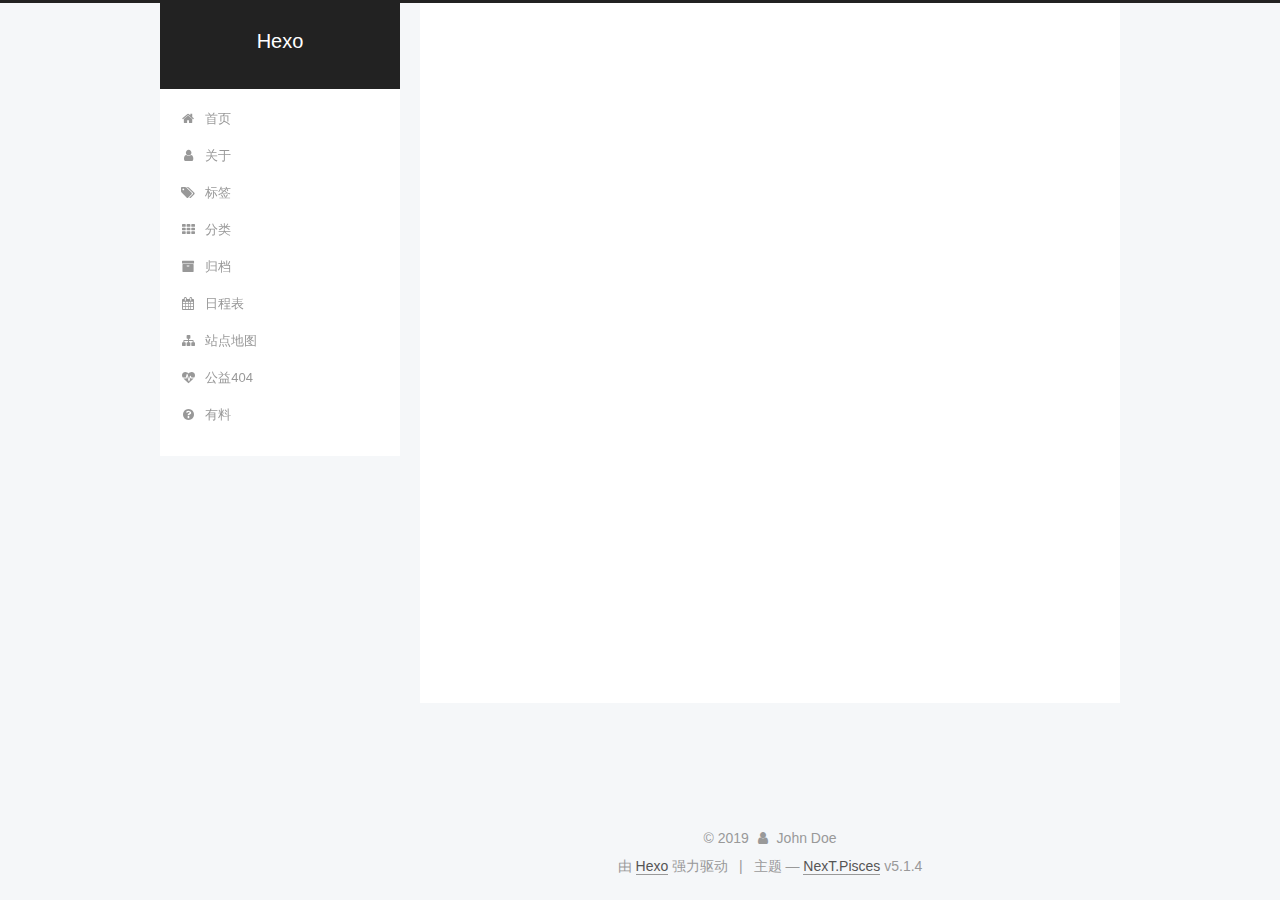
==== about/index.html @ ac85be88 "Site updated: 2019-05-16 09:20:56" ====
<!DOCTYPE html>



  


<html class="theme-next pisces use-motion" lang="zh-Hans">
<head><meta name="generator" content="Hexo 3.8.0">
  <meta charset="UTF-8">
<meta http-equiv="X-UA-Compatible" content="IE=edge">
<meta name="viewport" content="width=device-width, initial-scale=1, maximum-scale=1">
<meta name="theme-color" content="#222">









<meta http-equiv="Cache-Control" content="no-transform">
<meta http-equiv="Cache-Control" content="no-siteapp">
















  
  
  <link href="/lib/fancybox/source/jquery.fancybox.css?v=2.1.5" rel="stylesheet" type="text/css">







<link href="/lib/font-awesome/css/font-awesome.min.css?v=4.6.2" rel="stylesheet" type="text/css">

<link href="/css/main.css?v=5.1.4" rel="stylesheet" type="text/css">


  <link rel="apple-touch-icon" sizes="180x180" href="/images/apple-touch-icon-next.png?v=5.1.4">


  <link rel="icon" type="image/png" sizes="32x32" href="/images/favicon-32x32-next.png?v=5.1.4">


  <link rel="icon" type="image/png" sizes="16x16" href="/images/favicon-16x16-next.png?v=5.1.4">


  <link rel="mask-icon" href="/images/logo.svg?v=5.1.4" color="#222">





  <meta name="keywords" content="Hexo, NexT">










<meta name="description" content="##������һ��ѧϰǰ��֪ʶ�ĳ���С���� emial:liya601767453@163.com">
<meta property="og:type" content="website">
<meta property="og:title" content="about">
<meta property="og:url" content="http://yoursite.com/about/index.html">
<meta property="og:site_name" content="Hexo">
<meta property="og:description" content="##������һ��ѧϰǰ��֪ʶ�ĳ���С���� emial:liya601767453@163.com">
<meta property="og:locale" content="zh-Hans">
<meta property="og:updated_time" content="2019-05-16T01:18:16.630Z">
<meta name="twitter:card" content="summary">
<meta name="twitter:title" content="about">
<meta name="twitter:description" content="##������һ��ѧϰǰ��֪ʶ�ĳ���С���� emial:liya601767453@163.com">



<script type="text/javascript" id="hexo.configurations">
  var NexT = window.NexT || {};
  var CONFIG = {
    root: '/',
    scheme: 'Pisces',
    version: '5.1.4',
    sidebar: {"position":"left","display":"post","offset":12,"b2t":false,"scrollpercent":false,"onmobile":false},
    fancybox: true,
    tabs: true,
    motion: {"enable":true,"async":false,"transition":{"post_block":"fadeIn","post_header":"slideDownIn","post_body":"slideDownIn","coll_header":"slideLeftIn","sidebar":"slideUpIn"}},
    duoshuo: {
      userId: '0',
      author: '博主'
    },
    algolia: {
      applicationID: '',
      apiKey: '',
      indexName: '',
      hits: {"per_page":10},
      labels: {"input_placeholder":"Search for Posts","hits_empty":"We didn't find any results for the search: ${query}","hits_stats":"${hits} results found in ${time} ms"}
    }
  };
</script>



  <link rel="canonical" href="http://yoursite.com/about/">





  <title>about | Hexo</title>
  








</head>

<body itemscope itemtype="http://schema.org/WebPage" lang="zh-Hans">

  
  
    
  

  <div class="container sidebar-position-left page-post-detail">
    <div class="headband"></div>

    <header id="header" class="header" itemscope itemtype="http://schema.org/WPHeader">
      <div class="header-inner"><div class="site-brand-wrapper">
  <div class="site-meta ">
    

    <div class="custom-logo-site-title">
      <a href="/" class="brand" rel="start">
        <span class="logo-line-before"><i></i></span>
        <span class="site-title">Hexo</span>
        <span class="logo-line-after"><i></i></span>
      </a>
    </div>
      
        <p class="site-subtitle"></p>
      
  </div>

  <div class="site-nav-toggle">
    <button>
      <span class="btn-bar"></span>
      <span class="btn-bar"></span>
      <span class="btn-bar"></span>
    </button>
  </div>
</div>

<nav class="site-nav">
  

  
    <ul id="menu" class="menu">
      
        
        <li class="menu-item menu-item-home">
          <a href="/" rel="section">
            
              <i class="menu-item-icon fa fa-fw fa-home"></i> <br>
            
            首页
          </a>
        </li>
      
        
        <li class="menu-item menu-item-about">
          <a href="/about/" rel="section">
            
              <i class="menu-item-icon fa fa-fw fa-user"></i> <br>
            
            关于
          </a>
        </li>
      
        
        <li class="menu-item menu-item-tags">
          <a href="/tags/" rel="section">
            
              <i class="menu-item-icon fa fa-fw fa-tags"></i> <br>
            
            标签
          </a>
        </li>
      
        
        <li class="menu-item menu-item-categories">
          <a href="/categories/" rel="section">
            
              <i class="menu-item-icon fa fa-fw fa-th"></i> <br>
            
            分类
          </a>
        </li>
      
        
        <li class="menu-item menu-item-archives">
          <a href="/archives/" rel="section">
            
              <i class="menu-item-icon fa fa-fw fa-archive"></i> <br>
            
            归档
          </a>
        </li>
      
        
        <li class="menu-item menu-item-schedule">
          <a href="/schedule/" rel="section">
            
              <i class="menu-item-icon fa fa-fw fa-calendar"></i> <br>
            
            日程表
          </a>
        </li>
      
        
        <li class="menu-item menu-item-sitemap">
          <a href="/sitemap.xml" rel="section">
            
              <i class="menu-item-icon fa fa-fw fa-sitemap"></i> <br>
            
            站点地图
          </a>
        </li>
      
        
        <li class="menu-item menu-item-commonweal">
          <a href="/404/" rel="section">
            
              <i class="menu-item-icon fa fa-fw fa-heartbeat"></i> <br>
            
            公益404
          </a>
        </li>
      
        
        <li class="menu-item menu-item-something">
          <a href="/something" rel="section">
            
              <i class="menu-item-icon fa fa-fw fa-question-circle"></i> <br>
            
            有料
          </a>
        </li>
      

      
    </ul>
  

  
</nav>



 </div>
    </header>

    <main id="main" class="main">
      <div class="main-inner">
        <div class="content-wrap">
          <div id="content" class="content">
            

  <div id="posts" class="posts-expand">
    
    
    
    <div class="post-block page">
      <header class="post-header">

	<h1 class="post-title" itemprop="name headline">about</h1>



</header>

      
      
      
      <div class="post-body">
        
        
          <p>##������<br>һ��ѧϰǰ��֪ʶ�ĳ���С����</p>
<p>emial:<a href="mailto:liya601767453@163.com" target="_blank" rel="noopener">liya601767453@163.com</a></p>

        
      </div>
      
      
      
    </div>
    
    
    
  </div>


          </div>
          


          

  



        </div>
        
          
  
  <div class="sidebar-toggle">
    <div class="sidebar-toggle-line-wrap">
      <span class="sidebar-toggle-line sidebar-toggle-line-first"></span>
      <span class="sidebar-toggle-line sidebar-toggle-line-middle"></span>
      <span class="sidebar-toggle-line sidebar-toggle-line-last"></span>
    </div>
  </div>

  <aside id="sidebar" class="sidebar">
    
    <div class="sidebar-inner">

      

      

      <section class="site-overview-wrap sidebar-panel sidebar-panel-active">
        <div class="site-overview">
          <div class="site-author motion-element" itemprop="author" itemscope itemtype="http://schema.org/Person">
            
              <p class="site-author-name" itemprop="name">John Doe</p>
              <p class="site-description motion-element" itemprop="description"></p>
          </div>

          <nav class="site-state motion-element">

            
              <div class="site-state-item site-state-posts">
              
                <a href="/archives/">
              
                  <span class="site-state-item-count">2</span>
                  <span class="site-state-item-name">日志</span>
                </a>
              </div>
            

            
              
              
              <div class="site-state-item site-state-categories">
                
                  <span class="site-state-item-count">1</span>
                  <span class="site-state-item-name">分类</span>
                
              </div>
            

            
              
              
              <div class="site-state-item site-state-tags">
                <a href="/tags/index.html">
                  <span class="site-state-item-count">4</span>
                  <span class="site-state-item-name">标签</span>
                </a>
              </div>
            

          </nav>

          

          

          
          

          
          

          

        </div>
      </section>

      

      

    </div>
  </aside>


        
      </div>
    </main>

    <footer id="footer" class="footer">
      <div class="footer-inner">
        <div class="copyright">&copy; <span itemprop="copyrightYear">2019</span>
  <span class="with-love">
    <i class="fa fa-user"></i>
  </span>
  <span class="author" itemprop="copyrightHolder">John Doe</span>

  
</div>


  <div class="powered-by">由 <a class="theme-link" target="_blank" href="https://hexo.io">Hexo</a> 强力驱动</div>



  <span class="post-meta-divider">|</span>



  <div class="theme-info">主题 &mdash; <a class="theme-link" target="_blank" href="https://github.com/iissnan/hexo-theme-next">NexT.Pisces</a> v5.1.4</div>




        







        
      </div>
    </footer>

    
      <div class="back-to-top">
        <i class="fa fa-arrow-up"></i>
        
      </div>
    

    

  </div>

  

<script type="text/javascript">
  if (Object.prototype.toString.call(window.Promise) !== '[object Function]') {
    window.Promise = null;
  }
</script>









  












  
  
    <script type="text/javascript" src="/lib/jquery/index.js?v=2.1.3"></script>
  

  
  
    <script type="text/javascript" src="/lib/fastclick/lib/fastclick.min.js?v=1.0.6"></script>
  

  
  
    <script type="text/javascript" src="/lib/jquery_lazyload/jquery.lazyload.js?v=1.9.7"></script>
  

  
  
    <script type="text/javascript" src="/lib/velocity/velocity.min.js?v=1.2.1"></script>
  

  
  
    <script type="text/javascript" src="/lib/velocity/velocity.ui.min.js?v=1.2.1"></script>
  

  
  
    <script type="text/javascript" src="/lib/fancybox/source/jquery.fancybox.pack.js?v=2.1.5"></script>
  


  


  <script type="text/javascript" src="/js/src/utils.js?v=5.1.4"></script>

  <script type="text/javascript" src="/js/src/motion.js?v=5.1.4"></script>



  
  


  <script type="text/javascript" src="/js/src/affix.js?v=5.1.4"></script>

  <script type="text/javascript" src="/js/src/schemes/pisces.js?v=5.1.4"></script>



  
  <script type="text/javascript" src="/js/src/scrollspy.js?v=5.1.4"></script>
<script type="text/javascript" src="/js/src/post-details.js?v=5.1.4"></script>



  


  <script type="text/javascript" src="/js/src/bootstrap.js?v=5.1.4"></script>



  


  




	





  





  












  





  

  

  

  
  

  

  

  

</body>
</html>
---- css/main.css ----
/* normalize.css v3.0.2 | MIT License | git.io/normalize */
html {
  font-family: sans-serif; /* 1 */
  -ms-text-size-adjust: 100%; /* 2 */
  -webkit-text-size-adjust: 100%; /* 2 */
}
body {
  margin: 0;
}
article,
aside,
details,
figcaption,
figure,
footer,
header,
hgroup,
main,
menu,
nav,
section,
summary {
  display: block;
}
audio,
canvas,
progress,
video {
  display: inline-block; /* 1 */
  vertical-align: baseline; /* 2 */
}
audio:not([controls]) {
  display: none;
  height: 0;
}
[hidden],
template {
  display: none;
}
a {
  background-color: transparent;
}
a:active,
a:hover {
  outline: 0;
}
abbr[title] {
  border-bottom: 1px dotted;
}
b,
strong {
  font-weight: bold;
}
dfn {
  font-style: italic;
}
h1 {
  font-size: 2em;
  margin: 0.67em 0;
}
mark {
  background: #ff0;
  color: #000;
}
small {
  font-size: 80%;
}
sub,
sup {
  font-size: 75%;
  line-height: 0;
  position: relative;
  vertical-align: baseline;
}
sup {
  top: -0.5em;
}
sub {
  bottom: -0.25em;
}
img {
  border: 0;
}
svg:not(:root) {
  overflow: hidden;
}
figure {
  margin: 1em 40px;
}
hr {
  -moz-box-sizing: content-box;
  box-sizing: content-box;
  height: 0;
}
pre {
  overflow: auto;
}
code,
kbd,
pre,
samp {
  font-family: monospace, monospace;
  font-size: 1em;
}
button,
input,
optgroup,
select,
textarea {
  color: inherit; /* 1 */
  font: inherit; /* 2 */
  margin: 0; /* 3 */
}
button {
  overflow: visible;
}
button,
select {
  text-transform: none;
}
button,
html input[type="button"],
input[type="reset"],
input[type="submit"] {
  -webkit-appearance: button; /* 2 */
  cursor: pointer; /* 3 */
}
button[disabled],
html input[disabled] {
  cursor: default;
}
button::-moz-focus-inner,
input::-moz-focus-inner {
  border: 0;
  padding: 0;
}
input {
  line-height: normal;
}
input[type="checkbox"],
input[type="radio"] {
  box-sizing: border-box; /* 1 */
  padding: 0; /* 2 */
}
input[type="number"]::-webkit-inner-spin-button,
input[type="number"]::-webkit-outer-spin-button {
  height: auto;
}
input[type="search"] {
  -webkit-appearance: textfield; /* 1 */
  -moz-box-sizing: content-box;
  -webkit-box-sizing: content-box; /* 2 */
  box-sizing: content-box;
}
input[type="search"]::-webkit-search-cancel-button,
input[type="search"]::-webkit-search-decoration {
  -webkit-appearance: none;
}
fieldset {
  border: 1px solid #c0c0c0;
  margin: 0 2px;
  padding: 0.35em 0.625em 0.75em;
}
legend {
  border: 0; /* 1 */
  padding: 0; /* 2 */
}
textarea {
  overflow: auto;
}
optgroup {
  font-weight: bold;
}
table {
  border-collapse: collapse;
  border-spacing: 0;
}
td,
th {
  padding: 0;
}
::selection {
  background: #262a30;
  color: #fff;
}
body {
  position: relative;
  font-family: 'Lato', "PingFang SC", "Microsoft YaHei", sans-serif;
  font-size: 14px;
  line-height: 2;
  color: #555;
  background: #f5f7f9;
}
@media (max-width: 767px) {
  body {
    padding-right: 0 !important;
  }
}
@media (min-width: 768px) and (max-width: 991px) {
  body {
    padding-right: 0 !important;
  }
}
@media (min-width: 1600px) {
  body {
    font-size: 16px;
  }
}
h1,
h2,
h3,
h4,
h5,
h6 {
  margin: 0;
  padding: 0;
  font-weight: bold;
  line-height: 1.5;
  font-family: 'Lato', "PingFang SC", "Microsoft YaHei", sans-serif;
}
h2,
h3,
h4,
h5,
h6 {
  margin: 20px 0 15px;
}
h1 {
  font-size: 22px;
}
@media (max-width: 767px) {
  h1 {
    font-size: 18px;
  }
}
h2 {
  font-size: 20px;
}
@media (max-width: 767px) {
  h2 {
    font-size: 16px;
  }
}
h3 {
  font-size: 18px;
}
@media (max-width: 767px) {
  h3 {
    font-size: 14px;
  }
}
h4 {
  font-size: 16px;
}
@media (max-width: 767px) {
  h4 {
    font-size: 12px;
  }
}
h5 {
  font-size: 14px;
}
@media (max-width: 767px) {
  h5 {
    font-size: 10px;
  }
}
h6 {
  font-size: 12px;
}
@media (max-width: 767px) {
  h6 {
    font-size: 8px;
  }
}
p {
  margin: 0 0 20px 0;
}
a {
  color: #555;
  text-decoration: none;
  outline: none;
  border-bottom: 1px solid #999;
  word-wrap: break-word;
}
a:hover {
  color: #222;
  border-bottom-color: #222;
}
blockquote {
  margin: 0;
  padding: 0;
}
img {
  display: block;
  margin: auto;
  max-width: 100%;
  height: auto;
}
hr {
  margin: 40px 0;
  height: 3px;
  border: none;
  background-color: #ddd;
  background-image: repeating-linear-gradient(-45deg, #fff, #fff 4px, transparent 4px, transparent 8px);
}
blockquote {
  padding: 0 15px;
  color: #666;
  border-left: 4px solid #ddd;
}
blockquote cite::before {
  content: "-";
  padding: 0 5px;
}
dt {
  font-weight: 700;
}
dd {
  margin: 0;
  padding: 0;
}
kbd {
  border: 1px solid #ccc;
  border-radius: 0.2em;
  box-shadow: 0.1em 0.1em 0.2em rgba(0,0,0,0.1);
  background-color: #f9f9f9;
  font-family: inherit;
  background-image: -webkit-linear-gradient(top, #eee, #fff, #eee);
  padding: 0.1em 0.3em;
  white-space: nowrap;
}
.text-left {
  text-align: left;
}
.text-center {
  text-align: center;
}
.text-right {
  text-align: right;
}
.text-justify {
  text-align: justify;
}
.text-nowrap {
  white-space: nowrap;
}
.text-lowercase {
  text-transform: lowercase;
}
.text-uppercase {
  text-transform: uppercase;
}
.text-capitalize {
  text-transform: capitalize;
}
.center-block {
  display: block;
  margin-left: auto;
  margin-right: auto;
}
.clearfix:before,
.clearfix:after {
  content: " ";
  display: table;
}
.clearfix:after {
  clear: both;
}
.pullquote {
  width: 45%;
}
.pullquote.left {
  float: left;
  margin-left: 5px;
  margin-right: 10px;
}
.pullquote.right {
  float: right;
  margin-left: 10px;
  margin-right: 5px;
}
.affix.affix.affix {
  position: fixed;
}
.translation {
  margin-top: -20px;
  font-size: 14px;
  color: #999;
}
.scrollbar-measure {
  width: 100px;
  height: 100px;
  overflow: scroll;
  position: absolute;
  top: -9999px;
}
.use-motion .motion-element {
  opacity: 0;
}
table {
  margin: 20px 0;
  width: 100%;
  border-collapse: collapse;
  border-spacing: 0;
  border: 1px solid #ddd;
  font-size: 14px;
  table-layout: fixed;
  word-wrap: break-all;
}
table>tbody>tr:nth-of-type(odd) {
  background-color: #f9f9f9;
}
table>tbody>tr:hover {
  background-color: #f5f5f5;
}
caption,
th,
td {
  padding: 8px;
  text-align: left;
  vertical-align: middle;
  font-weight: normal;
}
th,
td {
  border-bottom: 3px solid #ddd;
  border-right: 1px solid #eee;
}
th {
  padding-bottom: 10px;
  font-weight: 700;
}
td {
  border-bottom-width: 1px;
}
html,
body {
  height: 100%;
}
.container {
  position: relative;
  min-height: 100%;
}
.header-inner {
  margin: 0 auto;
  padding: 100px 0 70px;
  width: 700px;
}
@media (min-width: 1600px) {
  .container .header-inner {
    width: 900px;
  }
}
.main {
  padding-bottom: 150px;
}
.main-inner {
  margin: 0 auto;
  width: 700px;
}
@media (min-width: 1600px) {
  .container .main-inner {
    width: 900px;
  }
}
.footer {
  position: absolute;
  left: 0;
  bottom: 0;
  width: 100%;
  min-height: 50px;
}
.footer-inner {
  box-sizing: border-box;
  margin: 20px auto;
  width: 700px;
}
@media (min-width: 1600px) {
  .container .footer-inner {
    width: 900px;
  }
}
pre,
.highlight {
  overflow: auto;
  margin: 20px 0;
  padding: 0;
  font-size: 13px;
  color: #c5c8c6;
  background: #1d1f21;
  line-height: 1.6;
}
pre,
code {
  font-family: consolas, Menlo, "PingFang SC", "Microsoft YaHei", monospace;
}
code {
  padding: 2px 4px;
  word-wrap: break-word;
  color: #555;
  background: #eee;
  border-radius: 3px;
  font-size: 13px;
}
pre {
  padding: 10px;
}
pre code {
  padding: 0;
  color: #c5c8c6;
  background: none;
  text-shadow: none;
}
.highlight {
  border-radius: 1px;
}
.highlight pre {
  border: none;
  margin: 0;
  padding: 10px 0;
}
.highlight table {
  margin: 0;
  width: auto;
  border: none;
}
.highlight td {
  border: none;
  padding: 0;
}
.highlight figcaption {
  font-size: 1em;
  color: #c5c8c6;
  line-height: 1em;
  margin-bottom: 1em;
}
.highlight figcaption:before,
.highlight figcaption:after {
  content: " ";
  display: table;
}
.highlight figcaption:after {
  clear: both;
}
.highlight figcaption a {
  float: right;
  color: #c5c8c6;
}
.highlight figcaption a:hover {
  border-bottom-color: #c5c8c6;
}
.highlight .gutter pre {
  padding-left: 10px;
  padding-right: 10px;
  color: #888f96;
  text-align: right;
  background-color: #000;
}
.highlight .code pre {
  width: 100%;
  padding-left: 10px;
  padding-right: 10px;
  background-color: #1d1f21;
}
.highlight .line {
  height: 20px;
}
.gutter {
  -webkit-user-select: none;
  -moz-user-select: none;
  -ms-user-select: none;
  user-select: none;
}
.gist table {
  width: auto;
}
.gist table td {
  border: none;
}
pre .deletion {
  background: #008000;
}
pre .addition {
  background: #800000;
}
pre .meta {
  color: #b294bb;
}
pre .comment {
  color: #969896;
}
pre .variable,
pre .attribute,
pre .tag,
pre .regexp,
pre .ruby .constant,
pre .xml .tag .title,
pre .xml .pi,
pre .xml .doctype,
pre .html .doctype,
pre .css .id,
pre .css .class,
pre .css .pseudo {
  color: #c66;
}
pre .number,
pre .preprocessor,
pre .built_in,
pre .literal,
pre .params,
pre .constant,
pre .command {
  color: #de935f;
}
pre .ruby .class .title,
pre .css .rules .attribute,
pre .string,
pre .value,
pre .inheritance,
pre .header,
pre .ruby .symbol,
pre .xml .cdata,
pre .special,
pre .number,
pre .formula {
  color: #b5bd68;
}
pre .title,
pre .css .hexcolor {
  color: #8abeb7;
}
pre .function,
pre .python .decorator,
pre .python .title,
pre .ruby .function .title,
pre .ruby .title .keyword,
pre .perl .sub,
pre .javascript .title,
pre .coffeescript .title {
  color: #81a2be;
}
pre .keyword,
pre .javascript .function {
  color: #b294bb;
}
.full-image.full-image.full-image.full-image {
  border: none;
  max-width: 100%;
  width: auto;
  margin: 20px auto 25px;
}
@media (min-width: 992px) {
  .full-image.full-image.full-image.full-image {
    max-width: none;
    width: 118%;
    margin: 0 -9%;
  }
}
.blockquote-center,
.page-home .post-type-quote blockquote,
.page-post-detail .post-type-quote blockquote {
  position: relative;
  margin: 40px 0;
  padding: 0;
  border-left: none;
  text-align: center;
}
.blockquote-center::before,
.page-home .post-type-quote blockquote::before,
.page-post-detail .post-type-quote blockquote::before,
.blockquote-center::after,
.page-home .post-type-quote blockquote::after,
.page-post-detail .post-type-quote blockquote::after {
  position: absolute;
  content: ' ';
  display: block;
  width: 100%;
  height: 24px;
  opacity: 0.2;
  background-repeat: no-repeat;
  background-position: 0 -6px;
  background-size: 22px 22px;
}
.blockquote-center::before,
.page-home .post-type-quote blockquote::before,
.page-post-detail .post-type-quote blockquote::before {
  top: -20px;
  background-image: url("../images/quote-l.svg");
  border-top: 1px solid #ccc;
}
.blockquote-center::after,
.page-home .post-type-quote blockquote::after,
.page-post-detail .post-type-quote blockquote::after {
  bottom: -20px;
  background-image: url("../images/quote-r.svg");
  border-bottom: 1px solid #ccc;
  background-position: 100% 8px;
}
.blockquote-center p,
.page-home .post-type-quote blockquote p,
.page-post-detail .post-type-quote blockquote p,
.blockquote-center div,
.page-home .post-type-quote blockquote div,
.page-post-detail .post-type-quote blockquote div {
  text-align: center;
}
.post .post-body .group-picture img {
  box-sizing: border-box;
  padding: 0 3px;
  border: none;
}
.post .group-picture-row {
  overflow: hidden;
  margin-top: 6px;
}
.post .group-picture-row:first-child {
  margin-top: 0;
}
.post .group-picture-column {
  float: left;
}
.page-post-detail .post-body .group-picture-column {
  float: none;
  margin-top: 10px;
  width: auto !important;
}
.page-post-detail .post-body .group-picture-column img {
  margin: 0 auto;
}
.page-archive .group-picture-container {
  overflow: hidden;
}
.page-archive .group-picture-row {
  float: left;
}
.page-archive .group-picture-row:first-child {
  margin-top: 6px;
}
.page-archive .group-picture-column {
  max-width: 150px;
  max-height: 150px;
}
.post-body .note {
  position: relative;
  padding: 15px;
  margin-bottom: 20px;
  border: 1px solid #eee;
  border-left-width: 5px;
  border-radius: 3px;
}
.post-body .note h2,
.post-body .note h3,
.post-body .note h4,
.post-body .note h5,
.post-body .note h6 {
  margin-top: 0;
  margin-bottom: 0;
  border-bottom: initial;
  padding-top: 0 !important;
}
.post-body .note p:first-child,
.post-body .note ul:first-child,
.post-body .note ol:first-child,
.post-body .note table:first-child,
.post-body .note pre:first-child,
.post-body .note blockquote:first-child {
  margin-top: 0;
}
.post-body .note p:last-child,
.post-body .note ul:last-child,
.post-body .note ol:last-child,
.post-body .note table:last-child,
.post-body .note pre:last-child,
.post-body .note blockquote:last-child {
  margin-bottom: 0;
}
.post-body .note.default {
  border-left-color: #777;
}
.post-body .note.default h2,
.post-body .note.default h3,
.post-body .note.default h4,
.post-body .note.default h5,
.post-body .note.default h6 {
  color: #777;
}
.post-body .note.primary {
  border-left-color: #6f42c1;
}
.post-body .note.primary h2,
.post-body .note.primary h3,
.post-body .note.primary h4,
.post-body .note.primary h5,
.post-body .note.primary h6 {
  color: #6f42c1;
}
.post-body .note.info {
  border-left-color: #428bca;
}
.post-body .note.info h2,
.post-body .note.info h3,
.post-body .note.info h4,
.post-body .note.info h5,
.post-body .note.info h6 {
  color: #428bca;
}
.post-body .note.success {
  border-left-color: #5cb85c;
}
.post-body .note.success h2,
.post-body .note.success h3,
.post-body .note.success h4,
.post-body .note.success h5,
.post-body .note.success h6 {
  color: #5cb85c;
}
.post-body .note.warning {
  border-left-color: #f0ad4e;
}
.post-body .note.warning h2,
.post-body .note.warning h3,
.post-body .note.warning h4,
.post-body .note.warning h5,
.post-body .note.warning h6 {
  color: #f0ad4e;
}
.post-body .note.danger {
  border-left-color: #d9534f;
}
.post-body .note.danger h2,
.post-body .note.danger h3,
.post-body .note.danger h4,
.post-body .note.danger h5,
.post-body .note.danger h6 {
  color: #d9534f;
}
.post-body .label {
  display: inline;
  padding: 0 2px;
  white-space: nowrap;
}
.post-body .label.default {
  background-color: #f0f0f0;
}
.post-body .label.primary {
  background-color: #efe6f7;
}
.post-body .label.info {
  background-color: #e5f2f8;
}
.post-body .label.success {
  background-color: #e7f4e9;
}
.post-body .label.warning {
  background-color: #fcf6e1;
}
.post-body .label.danger {
  background-color: #fae8eb;
}
.post-body .tabs {
  position: relative;
  display: block;
  margin-bottom: 20px;
  padding-top: 10px;
}
.post-body .tabs ul.nav-tabs {
  margin: 0;
  padding: 0;
  display: flex;
  margin-bottom: -1px;
}
@media (max-width: 413px) {
  .post-body .tabs ul.nav-tabs {
    display: block;
    margin-bottom: 5px;
  }
}
.post-body .tabs ul.nav-tabs li.tab {
  list-style-type: none !important;
  margin: 0 0.25em 0 0;
  border-top: 3px solid transparent;
  border-left: 1px solid transparent;
  border-right: 1px solid transparent;
}
@media (max-width: 413px) {
  .post-body .tabs ul.nav-tabs li.tab {
    margin: initial;
    border-top: 1px solid transparent;
    border-left: 3px solid transparent;
    border-right: 1px solid transparent;
    border-bottom: 1px solid transparent;
  }
}
.post-body .tabs ul.nav-tabs li.tab a {
  outline: 0;
  border-bottom: initial;
  display: block;
  line-height: 1.8em;
  padding: 0.25em 0.75em;
  transition-duration: 0.2s;
  transition-timing-function: ease-out;
  transition-delay: 0s;
}
.post-body .tabs ul.nav-tabs li.tab a i {
  width: 1.285714285714286em;
}
.post-body .tabs ul.nav-tabs li.tab.active {
  border-top: 3px solid #fc6423;
  border-left: 1px solid #ddd;
  border-right: 1px solid #ddd;
  background-color: #fff;
}
@media (max-width: 413px) {
  .post-body .tabs ul.nav-tabs li.tab.active {
    border-top: 1px solid #ddd;
    border-left: 3px solid #fc6423;
    border-right: 1px solid #ddd;
    border-bottom: 1px solid #ddd;
  }
}
.post-body .tabs ul.nav-tabs li.tab.active a {
  cursor: default;
  color: #555;
}
.post-body .tabs .tab-content {
  background-color: #fff;
}
.post-body .tabs .tab-content .tab-pane {
  border: 1px solid #ddd;
  padding: 20px 20px 0 20px;
}
.post-body .tabs .tab-content .tab-pane:not(.active) {
  display: none !important;
}
.post-body .tabs .tab-content .tab-pane.active {
  display: block !important;
}
.btn {
  display: inline-block;
  padding: 0 20px;
  font-size: 14px;
  color: #555;
  background: #fff;
  border: 2px solid #555;
  text-decoration: none;
  border-radius: 2px;
  transition-property: background-color;
  transition-duration: 0.2s;
  transition-timing-function: ease-in-out;
  transition-delay: 0s;
  line-height: 2;
}
.btn:hover {
  border-color: #222;
  color: #fff;
  background: #222;
}
.btn +.btn {
  margin: 0 0 8px 8px;
}
.btn .fa-fw {
  width: 1.285714285714286em;
  text-align: left;
}
.btn-bar {
  display: block;
  width: 22px;
  height: 2px;
  background: #555;
  border-radius: 1px;
}
.btn-bar+.btn-bar {
  margin-top: 4px;
}
.pagination {
  margin: 120px 0 40px;
  text-align: center;
  border-top: 1px solid #eee;
}
.page-number-basic,
.pagination .prev,
.pagination .next,
.pagination .page-number,
.pagination .space {
  display: inline-block;
  position: relative;
  top: -1px;
  margin: 0 10px;
  padding: 0 11px;
}
@media (max-width: 767px) {
  .page-number-basic,
  .pagination .prev,
  .pagination .next,
  .pagination .page-number,
  .pagination .space {
    margin: 0 5px;
  }
}
.pagination .prev,
.pagination .next,
.pagination .page-number {
  border-bottom: 0;
  border-top: 1px solid #eee;
  transition-property: border-color;
  transition-duration: 0.2s;
  transition-timing-function: ease-in-out;
  transition-delay: 0s;
}
.pagination .prev:hover,
.pagination .next:hover,
.pagination .page-number:hover {
  border-top-color: #222;
}
.pagination .space {
  padding: 0;
  margin: 0;
}
.pagination .prev {
  margin-left: 0;
}
.pagination .next {
  margin-right: 0;
}
.pagination .page-number.current {
  color: #fff;
  background: #ccc;
  border-top-color: #ccc;
}
@media (max-width: 767px) {
  .pagination {
    border-top: none;
  }
  .pagination .prev,
  .pagination .next,
  .pagination .page-number {
    margin-bottom: 10px;
    border-top: 0;
    border-bottom: 1px solid #eee;
    padding: 0 10px;
  }
  .pagination .prev:hover,
  .pagination .next:hover,
  .pagination .page-number:hover {
    border-bottom-color: #222;
  }
}
.comments {
  margin: 60px 20px 0;
}
.tag-cloud {
  text-align: center;
}
.tag-cloud a {
  display: inline-block;
  margin: 10px;
}
.back-to-top {
  box-sizing: border-box;
  position: fixed;
  bottom: -100px;
  right: 30px;
  z-index: 1050;
  padding: 0 6px;
  width: 24px;
  background: #222;
  font-size: 12px;
  opacity: 0.6;
  color: #fff;
  cursor: pointer;
  text-align: center;
  -webkit-transform: translateZ(0);
  transition-property: bottom;
  transition-duration: 0.2s;
  transition-timing-function: ease-in-out;
  transition-delay: 0s;
}
@media (min-width: 768px) and (max-width: 991px) {
  .back-to-top {
    display: none !important;
  }
}
@media (max-width: 767px) {
  .back-to-top {
    display: none !important;
  }
}
.back-to-top.back-to-top-on {
  bottom: 30px;
}
.header {
  background: transparent;
}
.header-inner {
  position: relative;
}
.headband {
  height: 3px;
  background: #222;
}
.site-meta {
  margin: 0;
  text-align: center;
}
@media (max-width: 767px) {
  .site-meta {
    text-align: center;
  }
}
.brand {
  position: relative;
  display: inline-block;
  padding: 0 40px;
  color: #fff;
  background: #222;
  border-bottom: none;
}
.brand:hover {
  color: #fff;
}
.logo {
  display: inline-block;
  margin-right: 5px;
  line-height: 36px;
  vertical-align: top;
}
.site-title {
  display: inline-block;
  vertical-align: top;
  line-height: 36px;
  font-size: 20px;
  font-weight: normal;
  font-family: 'Lato', "PingFang SC", "Microsoft YaHei", sans-serif;
}
.site-subtitle {
  margin-top: 10px;
  font-size: 13px;
  color: #ddd;
}
.use-motion .brand {
  opacity: 0;
}
.use-motion .logo,
.use-motion .site-title,
.use-motion .site-subtitle {
  opacity: 0;
  position: relative;
  top: -10px;
}
.site-nav-toggle {
  display: none;
  position: absolute;
  top: 10px;
  left: 10px;
}
@media (max-width: 767px) {
  .site-nav-toggle {
    display: block;
  }
}
.site-nav-toggle button {
  margin-top: 2px;
  padding: 9px 10px;
  background: transparent;
  border: none;
}
@media (max-width: 767px) {
  .site-nav {
    display: none;
    margin: 0 -10px;
    padding: 0 10px;
    clear: both;
    border-top: 1px solid #ddd;
  }
}
@media (min-width: 768px) and (max-width: 991px) {
  .site-nav {
    display: block !important;
  }
}
@media (min-width: 992px) {
  .site-nav {
    display: block !important;
  }
}
.menu {
  margin-top: 20px;
  padding-left: 0;
  text-align: center;
}
.menu .menu-item {
  display: inline-block;
  margin: 0 10px;
  list-style: none;
}
@media screen and (max-width: 767px) {
  .menu .menu-item {
    margin-top: 10px;
  }
}
.menu .menu-item a {
  display: block;
  font-size: 13px;
  line-height: inherit;
  border-bottom: 1px solid transparent;
  transition-property: border-color;
  transition-duration: 0.2s;
  transition-timing-function: ease-in-out;
  transition-delay: 0s;
}
.menu .menu-item a:hover,
.menu-item-active a {
  border-bottom-color: #222;
}
.menu .menu-item .fa {
  margin-right: 5px;
}
.use-motion .menu-item {
  opacity: 0;
}
.post-body {
  font-family: 'Lato', "PingFang SC", "Microsoft YaHei", sans-serif;
}
@media (max-width: 767px) {
  .post-body {
    word-break: break-word;
  }
}
.post-body .fancybox img {
  display: block !important;
  margin: 0 auto;
  cursor: pointer;
  cursor: zoom-in;
  cursor: -webkit-zoom-in;
}
.post-body .image-caption,
.post-body .figure .caption {
  margin: -20px auto 15px;
  text-align: center;
  font-size: 14px;
  color: #999;
  font-weight: bold;
  line-height: 1;
}
.post-sticky-flag {
  display: inline-block;
  font-size: 16px;
  -ms-transform: rotate(30deg);
  -webkit-transform: rotate(30deg);
  -moz-transform: rotate(30deg);
  -ms-transform: rotate(30deg);
  -o-transform: rotate(30deg);
  transform: rotate(30deg);
}
.use-motion .post-block,
.use-motion .pagination,
.use-motion .comments {
  opacity: 0;
}
.use-motion .post-header {
  opacity: 0;
}
.use-motion .post-body {
  opacity: 0;
}
.use-motion .collection-title {
  opacity: 0;
}
.posts-expand {
  padding-top: 40px;
}
@media (max-width: 767px) {
  .posts-expand {
    margin: 0 20px;
  }
  .post-body pre .gutter pre {
    padding-right: 10px;
  }
  .post-body .highlight {
    margin-left: 0px;
    margin-right: 0px;
    padding: 0;
  }
  .post-body .highlight .gutter pre {
    padding-right: 10px;
  }
}
@media (min-width: 992px) {
  .posts-expand .post-body {
    text-align: justify;
  }
}
.posts-expand .post-body h2,
.posts-expand .post-body h3,
.posts-expand .post-body h4,
.posts-expand .post-body h5,
.posts-expand .post-body h6 {
  padding-top: 10px;
}
.posts-expand .post-body h2 .header-anchor,
.posts-expand .post-body h3 .header-anchor,
.posts-expand .post-body h4 .header-anchor,
.posts-expand .post-body h5 .header-anchor,
.posts-expand .post-body h6 .header-anchor {
  float: right;
  margin-left: 10px;
  color: #ccc;
  border-bottom-style: none;
  visibility: hidden;
}
.posts-expand .post-body h2 .header-anchor:hover,
.posts-expand .post-body h3 .header-anchor:hover,
.posts-expand .post-body h4 .header-anchor:hover,
.posts-expand .post-body h5 .header-anchor:hover,
.posts-expand .post-body h6 .header-anchor:hover {
  color: inherit;
}
.posts-expand .post-body h2:hover .header-anchor,
.posts-expand .post-body h3:hover .header-anchor,
.posts-expand .post-body h4:hover .header-anchor,
.posts-expand .post-body h5:hover .header-anchor,
.posts-expand .post-body h6:hover .header-anchor {
  visibility: visible;
}
.posts-expand .post-body ul li {
  list-style: circle;
}
.posts-expand .post-body img {
  box-sizing: border-box;
  margin: auto;
  padding: 3px;
  border: 1px solid #ddd;
}
.posts-expand .post-body .fancybox img {
  margin: 0 auto 25px;
}
@media (max-width: 767px) {
  .posts-collapse {
    margin: 0 20px;
  }
  .posts-collapse .post-title,
  .posts-collapse .post-meta {
    display: block;
    width: auto;
    text-align: left;
  }
}
.posts-collapse {
  position: relative;
  z-index: 1010;
  margin-left: 55px;
}
.posts-collapse::after {
  content: " ";
  position: absolute;
  top: 20px;
  left: 0;
  margin-left: -2px;
  width: 4px;
  height: 100%;
  background: #f5f5f5;
  z-index: -1;
}
@media (max-width: 767px) {
  .posts-collapse {
    margin: 0 20px;
  }
}
.posts-collapse .collection-title {
  position: relative;
  margin: 60px 0;
}
.posts-collapse .collection-title h1,
.posts-collapse .collection-title h2 {
  margin-left: 20px;
}
.posts-collapse .collection-title small {
  color: #bbb;
  margin-left: 5px;
}
.posts-collapse .collection-title::before {
  content: " ";
  position: absolute;
  left: 0;
  top: 50%;
  margin-left: -4px;
  margin-top: -4px;
  width: 8px;
  height: 8px;
  background: #bbb;
  border-radius: 50%;
}
.posts-collapse .post {
  margin: 30px 0;
}
.posts-collapse .post-header {
  position: relative;
  transition-duration: 0.2s;
  transition-timing-function: ease-in-out;
  transition-delay: 0s;
  transition-property: border;
  border-bottom: 1px dashed #ccc;
}
.posts-collapse .post-header::before {
  content: " ";
  position: absolute;
  left: 0;
  top: 12px;
  width: 6px;
  height: 6px;
  margin-left: -4px;
  background: #bbb;
  border-radius: 50%;
  border: 1px solid #fff;
  transition-duration: 0.2s;
  transition-timing-function: ease-in-out;
  transition-delay: 0s;
  transition-property: background;
}
.posts-collapse .post-header:hover {
  border-bottom-color: #666;
}
.posts-collapse .post-header:hover::before {
  background: #222;
}
.posts-collapse .post-meta {
  position: absolute;
  font-size: 12px;
  left: 20px;
  top: 5px;
}
.posts-collapse .post-comments-count {
  display: none;
}
.posts-collapse .post-title {
  margin-left: 60px;
  font-size: 16px;
  font-weight: normal;
  line-height: inherit;
}
.posts-collapse .post-title::after {
  margin-left: 3px;
  opacity: 0.6;
}
.posts-collapse .post-title a {
  color: #666;
  border-bottom: none;
}
.page-home .post-type-quote .post-header,
.page-post-detail .post-type-quote .post-header,
.page-home .post-type-quote .post-tags,
.page-post-detail .post-type-quote .post-tags {
  display: none;
}
.posts-expand .post-title {
  text-align: center;
  word-break: break-word;
  font-weight: 400;
}
.posts-expand .post-title-link {
  display: inline-block;
  position: relative;
  color: #555;
  border-bottom: none;
  line-height: 1.2;
  vertical-align: top;
}
.posts-expand .post-title-link::before {
  content: "";
  position: absolute;
  width: 100%;
  height: 2px;
  bottom: 0;
  left: 0;
  background-color: #000;
  visibility: hidden;
  -webkit-transform: scaleX(0);
  -moz-transform: scaleX(0);
  -ms-transform: scaleX(0);
  -o-transform: scaleX(0);
  transform: scaleX(0);
  transition-duration: 0.2s;
  transition-timing-function: ease-in-out;
  transition-delay: 0s;
}
.posts-expand .post-title-link:hover::before {
  visibility: visible;
  -webkit-transform: scaleX(1);
  -moz-transform: scaleX(1);
  -ms-transform: scaleX(1);
  -o-transform: scaleX(1);
  transform: scaleX(1);
}
.posts-expand .post-title-link .fa {
  font-size: 16px;
}
.posts-expand .post-meta {
  margin: 3px 0 60px 0;
  color: #999;
  font-family: 'Lato', "PingFang SC", "Microsoft YaHei", sans-serif;
  font-size: 12px;
  text-align: center;
}
.posts-expand .post-meta .post-category-list {
  display: inline-block;
  margin: 0;
  padding: 3px;
}
.posts-expand .post-meta .post-category-list-link {
  color: #999;
}
.posts-expand .post-meta .post-description {
  font-size: 14px;
  margin-top: 2px;
}
.post-meta-divider {
  margin: 0 0.5em;
}
.post-meta-item-icon {
  margin-right: 3px;
}
@media (min-width: 768px) and (max-width: 991px) {
  .post-meta-item-icon {
    display: inline-block;
  }
}
@media (max-width: 767px) {
  .post-meta-item-icon {
    display: inline-block;
  }
}
@media (min-width: 768px) and (max-width: 991px) {
  .post-meta-item-text {
    display: none;
  }
}
@media (max-width: 767px) {
  .post-meta-item-text {
    display: none;
  }
}
@media (max-width: 767px) {
  .posts-expand .post-comments-count {
    display: none;
  }
}
.post-button {
  margin-top: 40px;
}
.posts-expand .post-tags {
  margin-top: 40px;
  text-align: center;
}
.posts-expand .post-tags a {
  display: inline-block;
  margin-right: 10px;
  font-size: 13px;
}
.post-nav {
  display: table;
  margin-top: 15px;
  width: 100%;
  border-top: 1px solid #eee;
}
.post-nav-divider {
  display: table-cell;
  width: 10%;
}
.post-nav-item {
  display: table-cell;
  padding: 10px 0 0 0;
  width: 45%;
  vertical-align: top;
}
.post-nav-item a {
  position: relative;
  display: block;
  line-height: 25px;
  font-size: 14px;
  color: #555;
  border-bottom: none;
}
.post-nav-item a:hover {
  color: #222;
  border-bottom: none;
}
.post-nav-item a:active {
  top: 2px;
}
.post-nav-item .fa {
  position: absolute;
  top: 8px;
  left: 0;
  font-size: 12px;
}
.post-nav-next a {
  padding-left: 15px;
}
.post-nav-prev {
  text-align: right;
}
.post-nav-prev a {
  padding-right: 15px;
}
.post-nav-prev .fa {
  right: 0;
  left: auto;
}
.posts-expand .post-eof {
  display: block;
  margin: 80px auto 60px;
  width: 8%;
  height: 1px;
  background: #ccc;
  text-align: center;
}
.post:last-child .post-eof.post-eof.post-eof {
  display: none;
}
.post-gallery {
  display: table;
  table-layout: fixed;
  width: 100%;
  border-collapse: separate;
}
.post-gallery-row {
  display: table-row;
}
.post-gallery .post-gallery-img {
  display: table-cell;
  text-align: center;
  vertical-align: middle;
  border: none;
}
.post-gallery .post-gallery-img img {
  max-width: 100%;
  max-height: 100%;
  border: none;
}
.fancybox-close,
.fancybox-close:hover {
  border: none;
}
.rtl.post-body p,
.rtl.post-body a,
.rtl.post-body h1,
.rtl.post-body h2,
.rtl.post-body h3,
.rtl.post-body h4,
.rtl.post-body h5,
.rtl.post-body h6,
.rtl.post-body li,
.rtl.post-body ul,
.rtl.post-body ol {
  direction: rtl;
  font-family: UKIJ Ekran;
}
.rtl.post-title {
  font-family: UKIJ Ekran;
}
.sidebar {
  position: fixed;
  right: 0;
  top: 0;
  bottom: 0;
  width: 0;
  z-index: 1040;
  box-shadow: inset 0 2px 6px #000;
  background: #222;
  -webkit-transform: translateZ(0);
}
.sidebar a {
  color: #999;
  border-bottom-color: #555;
}
.sidebar a:hover {
  color: #eee;
}
@media (min-width: 768px) and (max-width: 991px) {
  .sidebar {
    display: none !important;
  }
}
@media (max-width: 767px) {
  .sidebar {
    display: none !important;
  }
}
.sidebar-inner {
  position: relative;
  padding: 20px 10px;
  color: #999;
  text-align: center;
}
.site-overview-wrap {
  overflow: hidden;
}
.site-overview {
  overflow-y: auto;
  overflow-x: hidden;
}
.sidebar-toggle {
  position: fixed;
  right: 30px;
  bottom: 45px;
  width: 14px;
  height: 14px;
  padding: 5px;
  background: #222;
  line-height: 0;
  z-index: 1050;
  cursor: pointer;
  -webkit-transform: translateZ(0);
}
@media (min-width: 768px) and (max-width: 991px) {
  .sidebar-toggle {
    display: none !important;
  }
}
@media (max-width: 767px) {
  .sidebar-toggle {
    display: none !important;
  }
}
.sidebar-toggle-line {
  position: relative;
  display: inline-block;
  vertical-align: top;
  height: 2px;
  width: 100%;
  background: #fff;
  margin-top: 3px;
}
.sidebar-toggle-line:first-child {
  margin-top: 0;
}
.site-author-image {
  display: block;
  margin: 0 auto;
  padding: 2px;
  max-width: 120px;
  height: auto;
  border: 1px solid #eee;
}
.site-author-name {
  margin: 0;
  text-align: center;
  color: #222;
  font-weight: 600;
}
.site-description {
  margin-top: 0;
  text-align: center;
  font-size: 13px;
  color: #999;
}
.site-state {
  overflow: hidden;
  line-height: 1.4;
  white-space: nowrap;
  text-align: center;
}
.site-state-item {
  display: inline-block;
  padding: 0 15px;
  border-left: 1px solid #eee;
}
.site-state-item:first-child {
  border-left: none;
}
.site-state-item a {
  border-bottom: none;
}
.site-state-item-count {
  display: block;
  text-align: center;
  color: inherit;
  font-weight: 600;
  font-size: 16px;
}
.site-state-item-name {
  font-size: 13px;
  color: #999;
}
.feed-link {
  margin-top: 20px;
}
.feed-link a {
  display: inline-block;
  padding: 0 15px;
  color: #fc6423;
  border: 1px solid #fc6423;
  border-radius: 4px;
}
.feed-link a i {
  color: #fc6423;
  font-size: 14px;
}
.feed-link a:hover {
  color: #fff;
  background: #fc6423;
}
.feed-link a:hover i {
  color: #fff;
}
.links-of-author {
  margin-top: 20px;
}
.links-of-author a {
  display: inline-block;
  vertical-align: middle;
  margin-right: 10px;
  margin-bottom: 10px;
  border-bottom-color: #555;
  font-size: 13px;
}
.links-of-author a:before {
  display: inline-block;
  vertical-align: middle;
  margin-right: 3px;
  content: " ";
  width: 4px;
  height: 4px;
  border-radius: 50%;
  background: #39f01b;
}
.links-of-blogroll {
  font-size: 13px;
}
.links-of-blogroll-title {
  margin-top: 20px;
  font-size: 14px;
  font-weight: 600;
}
.links-of-blogroll-list {
  margin: 0;
  padding: 0;
  list-style: none;
}
.links-of-blogroll-item {
  padding: 2px 10px;
}
.links-of-blogroll-item a {
  max-width: 280px;
  box-sizing: border-box;
  display: inline-block;
  overflow: hidden;
  white-space: nowrap;
  text-overflow: ellipsis;
}
.sidebar-nav {
  margin: 0 0 20px;
  padding-left: 0;
}
.sidebar-nav li {
  display: inline-block;
  cursor: pointer;
  border-bottom: 1px solid transparent;
  font-size: 14px;
  color: #555;
}
.sidebar-nav li:hover {
  color: #fc6423;
}
.page-post-detail .sidebar-nav-toc {
  padding: 0 5px;
}
.page-post-detail .sidebar-nav-overview {
  margin-left: 10px;
}
.sidebar-nav .sidebar-nav-active {
  color: #fc6423;
  border-bottom-color: #fc6423;
}
.sidebar-nav .sidebar-nav-active:hover {
  color: #fc6423;
}
.sidebar-panel {
  display: none;
}
.sidebar-panel-active {
  display: block;
}
.post-toc-empty {
  font-size: 14px;
  color: #666;
}
.post-toc-wrap {
  overflow: hidden;
}
.post-toc {
  overflow: auto;
}
.post-toc ol {
  margin: 0;
  padding: 0 2px 5px 10px;
  text-align: left;
  list-style: none;
  font-size: 14px;
}
.post-toc ol > ol {
  padding-left: 0;
}
.post-toc ol a {
  transition-duration: 0.2s;
  transition-timing-function: ease-in-out;
  transition-delay: 0s;
  transition-property: all;
  color: #666;
  border-bottom-color: #ccc;
}
.post-toc ol a:hover {
  color: #000;
  border-bottom-color: #000;
}
.post-toc .nav-item {
  overflow: hidden;
  text-overflow: ellipsis;
  text-align: justify;
  white-space: nowrap;
  line-height: 1.8;
}
.post-toc .nav .nav-child {
  display: none;
}
.post-toc .nav .active > .nav-child {
  display: block;
}
.post-toc .nav .active-current > .nav-child {
  display: block;
}
.post-toc .nav .active-current > .nav-child > .nav-item {
  display: block;
}
.post-toc .nav .active > a {
  color: #fc6423;
  border-bottom-color: #fc6423;
}
.post-toc .nav .active-current > a {
  color: #fc6423;
}
.post-toc .nav .active-current > a:hover {
  color: #fc6423;
}
.footer {
  font-size: 14px;
  color: #999;
}
.footer img {
  border: none;
}
.footer-inner {
  text-align: center;
}
.with-love {
  display: inline-block;
  margin: 0 5px;
}
.powered-by,
.theme-info {
  display: inline-block;
}
.cc-license {
  margin-top: 10px;
  text-align: center;
}
.cc-license .cc-opacity {
  opacity: 0.7;
  border-bottom: none;
}
.cc-license .cc-opacity:hover {
  opacity: 0.9;
}
.cc-license img {
  display: inline-block;
}
.theme-next #ds-thread #ds-reset {
  color: #555;
}
.theme-next #ds-thread #ds-reset .ds-replybox {
  margin-bottom: 30px;
}
.theme-next #ds-thread #ds-reset .ds-replybox .ds-avatar,
.theme-next #ds-reset .ds-avatar img {
  box-shadow: none;
}
.theme-next #ds-thread #ds-reset .ds-textarea-wrapper {
  border-color: #c7d4e1;
  background: none;
  border-top-right-radius: 3px;
  border-top-left-radius: 3px;
}
.theme-next #ds-thread #ds-reset .ds-textarea-wrapper textarea {
  height: 60px;
}
.theme-next #ds-reset .ds-rounded-top {
  border-radius: 0;
}
.theme-next #ds-thread #ds-reset .ds-post-toolbar {
  box-sizing: border-box;
  border: 1px solid #c7d4e1;
  background: #f6f8fa;
}
.theme-next #ds-thread #ds-reset .ds-post-options {
  height: 40px;
  border: none;
  background: none;
}
.theme-next #ds-thread #ds-reset .ds-toolbar-buttons {
  top: 11px;
}
.theme-next #ds-thread #ds-reset .ds-sync {
  top: 5px;
}
.theme-next #ds-thread #ds-reset .ds-post-button {
  top: 4px;
  right: 5px;
  width: 90px;
  height: 30px;
  border: 1px solid #c5ced7;
  border-radius: 3px;
  background-image: linear-gradient(#fbfbfc, #f5f7f9);
  color: #60676d;
}
.theme-next #ds-thread #ds-reset .ds-post-button:hover {
  background-position: 0 -30px;
  color: #60676d;
}
.theme-next #ds-thread #ds-reset .ds-comments-info {
  padding: 10px 0;
}
.theme-next #ds-thread #ds-reset .ds-sort {
  display: none;
}
.theme-next #ds-thread #ds-reset li.ds-tab a.ds-current {
  border: none;
  background: #f6f8fa;
  color: #60676d;
}
.theme-next #ds-thread #ds-reset li.ds-tab a.ds-current:hover {
  background-color: #e9f0f7;
  color: #60676d;
}
.theme-next #ds-thread #ds-reset li.ds-tab a {
  border-radius: 2px;
  padding: 5px;
}
.theme-next #ds-thread #ds-reset .ds-login-buttons p {
  color: #999;
  line-height: 36px;
}
.theme-next #ds-thread #ds-reset .ds-login-buttons .ds-service-list li {
  height: 28px;
}
.theme-next #ds-thread #ds-reset .ds-service-list a {
  background: none;
  padding: 5px;
  border: 1px solid;
  border-radius: 3px;
  text-align: center;
}
.theme-next #ds-thread #ds-reset .ds-service-list a:hover {
  color: #fff;
  background: #666;
}
.theme-next #ds-thread #ds-reset .ds-service-list .ds-weibo {
  color: #fc9b00;
  border-color: #fc9b00;
}
.theme-next #ds-thread #ds-reset .ds-service-list .ds-weibo:hover {
  background: #fc9b00;
}
.theme-next #ds-thread #ds-reset .ds-service-list .ds-qq {
  color: #60a3ec;
  border-color: #60a3ec;
}
.theme-next #ds-thread #ds-reset .ds-service-list .ds-qq:hover {
  background: #60a3ec;
}
.theme-next #ds-thread #ds-reset .ds-service-list .ds-renren {
  color: #2e7ac4;
  border-color: #2e7ac4;
}
.theme-next #ds-thread #ds-reset .ds-service-list .ds-renren:hover {
  background: #2e7ac4;
}
.theme-next #ds-thread #ds-reset .ds-service-list .ds-douban {
  color: #37994c;
  border-color: #37994c;
}
.theme-next #ds-thread #ds-reset .ds-service-list .ds-douban:hover {
  background: #37994c;
}
.theme-next #ds-thread #ds-reset .ds-service-list .ds-kaixin {
  color: #fef20d;
  border-color: #fef20d;
}
.theme-next #ds-thread #ds-reset .ds-service-list .ds-kaixin:hover {
  background: #fef20d;
}
.theme-next #ds-thread #ds-reset .ds-service-list .ds-netease {
  color: #f00;
  border-color: #f00;
}
.theme-next #ds-thread #ds-reset .ds-service-list .ds-netease:hover {
  background: #f00;
}
.theme-next #ds-thread #ds-reset .ds-service-list .ds-sohu {
  color: #ffcb05;
  border-color: #ffcb05;
}
.theme-next #ds-thread #ds-reset .ds-service-list .ds-sohu:hover {
  background: #ffcb05;
}
.theme-next #ds-thread #ds-reset .ds-service-list .ds-baidu {
  color: #2831e0;
  border-color: #2831e0;
}
.theme-next #ds-thread #ds-reset .ds-service-list .ds-baidu:hover {
  background: #2831e0;
}
.theme-next #ds-thread #ds-reset .ds-service-list .ds-google {
  color: #166bec;
  border-color: #166bec;
}
.theme-next #ds-thread #ds-reset .ds-service-list .ds-google:hover {
  background: #166bec;
}
.theme-next #ds-thread #ds-reset .ds-service-list .ds-weixin {
  color: #00ce0d;
  border-color: #00ce0d;
}
.theme-next #ds-thread #ds-reset .ds-service-list .ds-weixin:hover {
  background: #00ce0d;
}
.theme-next #ds-thread #ds-reset .ds-service-list .ds-more-services {
  border: none;
}
.theme-next #ds-thread #ds-reset .ds-service-list .ds-more-services:hover {
  background: none;
}
.theme-next #ds-reset .duoshuo-ua-admin {
  display: inline-block;
  color: #f00;
}
.theme-next #ds-reset .duoshuo-ua-platform,
.theme-next #ds-reset .duoshuo-ua-browser {
  color: #ccc;
}
.theme-next #ds-reset .duoshuo-ua-platform .fa,
.theme-next #ds-reset .duoshuo-ua-browser .fa {
  display: inline-block;
  margin-right: 3px;
}
.theme-next #ds-reset .duoshuo-ua-separator {
  display: inline-block;
  margin-left: 5px;
}
.theme-next .this_ua {
  background-color: #ccc !important;
  border-radius: 4px;
  padding: 0 5px !important;
  margin: 1px 1px !important;
  border: 1px solid #bbb !important;
  color: #fff;
  display: inline-block !important;
}
.theme-next .this_ua.admin {
  background-color: #d9534f !important;
  border-color: #d9534f !important;
}
.theme-next .this_ua.platform.iOS,
.theme-next .this_ua.platform.Mac,
.theme-next .this_ua.platform.Windows {
  background-color: #39b3d7 !important;
  border-color: #46b8da !important;
}
.theme-next .this_ua.platform.Linux {
  background-color: #3a3a3a !important;
  border-color: #1f1f1f !important;
}
.theme-next .this_ua.platform.Android {
  background-color: #00c47d !important;
  border-color: #01b171 !important;
}
.theme-next .this_ua.browser.Mobile,
.theme-next .this_ua.browser.Chrome {
  background-color: #5cb85c !important;
  border-color: #4cae4c !important;
}
.theme-next .this_ua.browser.Firefox {
  background-color: #f0ad4e !important;
  border-color: #eea236 !important;
}
.theme-next .this_ua.browser.Maxthon,
.theme-next .this_ua.browser.IE {
  background-color: #428bca !important;
  border-color: #357ebd !important;
}
.theme-next .this_ua.browser.baidu,
.theme-next .this_ua.browser.UCBrowser,
.theme-next .this_ua.browser.Opera {
  background-color: #d9534f !important;
  border-color: #d43f3a !important;
}
.theme-next .this_ua.browser.Android,
.theme-next .this_ua.browser.QQBrowser {
  background-color: #78ace9 !important;
  border-color: #4cae4c !important;
}
.post-spread {
  margin-top: 20px;
  text-align: center;
}
.jiathis_style {
  display: inline-block;
}
.jiathis_style a {
  border: none;
}
.fa {
  font-family: FontAwesome !important;
}
.post-spread {
  margin-top: 20px;
  text-align: center;
}
.bdshare-slide-button-box a {
  border: none;
}
.bdsharebuttonbox {
  display: inline-block;
}
.bdsharebuttonbox a {
  border: none;
}
.local-search-pop-overlay {
  position: fixed;
  width: 100%;
  height: 100%;
  top: 0;
  left: 0;
  z-index: 2080;
  background-color: rgba(0,0,0,0.3);
}
.local-search-popup {
  display: none;
  position: fixed;
  top: 10%;
  left: 50%;
  margin-left: -350px;
  width: 700px;
  height: 80%;
  padding: 0;
  background: #fff;
  color: #333;
  z-index: 9999;
  border-radius: 5px;
}
@media (max-width: 767px) {
  .local-search-popup {
    padding: 0;
    top: 0;
    left: 0;
    margin: 0;
    width: 100%;
    height: 100%;
    border-radius: 0;
  }
}
.local-search-popup ul.search-result-list {
  padding: 0;
  margin: 0 5px;
}
.local-search-popup p.search-result {
  border-bottom: 1px dashed #ccc;
  padding: 5px 0;
}
.local-search-popup a.search-result-title {
  font-weight: bold;
  font-size: 16px;
}
.local-search-popup .search-keyword {
  border-bottom: 1px dashed #f00;
  font-weight: bold;
  color: #f00;
}
.local-search-popup .local-search-header {
  padding: 5px;
  height: 36px;
  background: #f5f5f5;
  border-top-left-radius: 5px;
  border-top-right-radius: 5px;
}
.local-search-popup #local-search-result {
  overflow: auto;
  position: relative;
  padding: 5px 25px;
  height: calc(100% - 55px);
}
.local-search-popup .local-search-input-wrapper {
  display: inline-block;
  width: calc(100% - 90px);
  height: 36px;
  line-height: 36px;
  padding: 0 5px;
}
.local-search-popup .local-search-input-wrapper input {
  padding: 8px 0;
  height: 20px;
  display: block;
  width: 100%;
  outline: none;
  border: none;
  background: transparent;
  vertical-align: middle;
}
.local-search-popup .search-icon,
.local-search-popup .popup-btn-close {
  display: inline-block;
  font-size: 18px;
  color: #999;
  height: 36px;
  width: 18px;
  padding-left: 10px;
  padding-right: 10px;
}
.local-search-popup .search-icon {
  float: left;
}
.local-search-popup .popup-btn-close {
  border-left: 1px solid #eee;
  float: right;
  cursor: pointer;
}
.local-search-popup #no-result {
  position: absolute;
  left: 50%;
  top: 50%;
  -webkit-transform: translate(-50%, -50%);
  -webkit-transform: translate(-50%, -50%);
  -moz-transform: translate(-50%, -50%);
  -ms-transform: translate(-50%, -50%);
  -o-transform: translate(-50%, -50%);
  transform: translate(-50%, -50%);
  color: #ccc;
}
@media (min-width: 768px) and (max-width: 991px) {
  .busuanzi-count {
    width: auto;
  }
}
@media (max-width: 767px) {
  .busuanzi-count {
    width: auto;
  }
}
.site-uv,
.site-pv,
.page-pv {
  display: inline-block;
}
.site-uv .busuanzi-value,
.site-pv .busuanzi-value,
.page-pv .busuanzi-value {
  margin: 0 5px;
}
.site-uv {
  margin-right: 10px;
}
.site-uv::after {
  content: "|";
  padding-left: 10px;
}
.page-archive .archive-page-counter {
  position: relative;
  top: 3px;
  left: 20px;
}
@media (max-width: 767px) {
  .page-archive .archive-page-counter {
    top: 5px;
  }
}
.page-archive .posts-collapse .archive-move-on {
  position: absolute;
  top: 11px;
  left: 0;
  margin-left: -6px;
  width: 10px;
  height: 10px;
  opacity: 0.5;
  background: #555;
  border: 1px solid #fff;
  border-radius: 50%;
}
.category-all-page .category-all-title {
  text-align: center;
}
.category-all-page .category-all {
  margin-top: 20px;
}
.category-all-page .category-list {
  margin: 0;
  padding: 0;
  list-style: none;
}
.category-all-page .category-list-item {
  margin: 5px 10px;
}
.category-all-page .category-list-count {
  color: #bbb;
}
.category-all-page .category-list-count:before {
  display: inline;
  content: " (";
}
.category-all-page .category-list-count:after {
  display: inline;
  content: ") ";
}
.category-all-page .category-list-child {
  padding-left: 10px;
}
#schedule ul#event-list {
  padding-left: 30px;
}
#schedule ul#event-list hr {
  margin: 20px 0 45px 0 !important;
  background: #222;
}
#schedule ul#event-list hr:after {
  display: inline-block;
  content: 'NOW';
  background: #222;
  color: #fff;
  font-weight: bold;
  text-align: right;
  padding: 0 5px;
}
#schedule ul#event-list li.event {
  margin: 20px 0px;
  background: #f9f9f9;
  padding-left: 10px;
  min-height: 40px;
}
#schedule ul#event-list li.event h2.event-summary {
  margin: 0;
  padding-bottom: 3px;
}
#schedule ul#event-list li.event h2.event-summary:before {
  display: inline-block;
  font-family: FontAwesome;
  font-size: 8px;
  content: '\f111';
  vertical-align: middle;
  margin-right: 25px;
  color: #bbb;
}
#schedule ul#event-list li.event span.event-relative-time {
  display: inline-block;
  font-size: 12px;
  font-weight: 400;
  padding-left: 12px;
  color: #bbb;
}
#schedule ul#event-list li.event span.event-details {
  display: block;
  color: #bbb;
  margin-left: 56px;
  padding-top: 3px;
  padding-bottom: 6px;
  text-indent: -24px;
  line-height: 18px;
}
#schedule ul#event-list li.event span.event-details:before {
  text-indent: 0;
  display: inline-block;
  width: 14px;
  font-family: FontAwesome;
  text-align: center;
  margin-right: 9px;
  color: #bbb;
}
#schedule ul#event-list li.event span.event-details.event-location:before {
  content: '\f041';
}
#schedule ul#event-list li.event span.event-details.event-duration:before {
  content: '\f017';
}
#schedule ul#event-list li.event-past {
  background: #fcfcfc;
}
#schedule ul#event-list li.event-past > * {
  opacity: 0.6;
}
#schedule ul#event-list li.event-past h2.event-summary {
  color: #bbb;
}
#schedule ul#event-list li.event-past h2.event-summary:before {
  color: #dfdfdf;
}
#schedule ul#event-list li.event-now {
  background: #222;
  color: #fff;
  padding: 15px 0 15px 10px;
}
#schedule ul#event-list li.event-now h2.event-summary:before {
  -webkit-transform: scale(1.2);
  -moz-transform: scale(1.2);
  -ms-transform: scale(1.2);
  -o-transform: scale(1.2);
  transform: scale(1.2);
  color: #fff;
  animation: dot-flash 1s alternate infinite ease-in-out;
}
#schedule ul#event-list li.event-now * {
  color: #fff !important;
}
@-moz-keyframes dot-flash {
  from {
    opacity: 1;
    -webkit-transform: scale(1.1);
    -moz-transform: scale(1.1);
    -ms-transform: scale(1.1);
    -o-transform: scale(1.1);
    transform: scale(1.1);
  }
  to {
    opacity: 0;
    -webkit-transform: scale(1);
    -moz-transform: scale(1);
    -ms-transform: scale(1);
    -o-transform: scale(1);
    transform: scale(1);
  }
}
@-webkit-keyframes dot-flash {
  from {
    opacity: 1;
    -webkit-transform: scale(1.1);
    -moz-transform: scale(1.1);
    -ms-transform: scale(1.1);
    -o-transform: scale(1.1);
    transform: scale(1.1);
  }
  to {
    opacity: 0;
    -webkit-transform: scale(1);
    -moz-transform: scale(1);
    -ms-transform: scale(1);
    -o-transform: scale(1);
    transform: scale(1);
  }
}
@-o-keyframes dot-flash {
  from {
    opacity: 1;
    -webkit-transform: scale(1.1);
    -moz-transform: scale(1.1);
    -ms-transform: scale(1.1);
    -o-transform: scale(1.1);
    transform: scale(1.1);
  }
  to {
    opacity: 0;
    -webkit-transform: scale(1);
    -moz-transform: scale(1);
    -ms-transform: scale(1);
    -o-transform: scale(1);
    transform: scale(1);
  }
}
@keyframes dot-flash {
  from {
    opacity: 1;
    -webkit-transform: scale(1.1);
    -moz-transform: scale(1.1);
    -ms-transform: scale(1.1);
    -o-transform: scale(1.1);
    transform: scale(1.1);
  }
  to {
    opacity: 0;
    -webkit-transform: scale(1);
    -moz-transform: scale(1);
    -ms-transform: scale(1);
    -o-transform: scale(1);
    transform: scale(1);
  }
}
.page-post-detail .sidebar-toggle-line {
  background: #fc6423;
}
.page-post-detail .comments {
  overflow: hidden;
}
.header {
  position: relative;
  margin: 0 auto;
  width: 960px;
}
@media (min-width: 768px) and (max-width: 991px) {
  .header {
    width: auto;
  }
}
@media (max-width: 767px) {
  .header {
    width: auto;
  }
}
.header-inner {
  position: absolute;
  top: 0;
  overflow: hidden;
  padding: 0;
  width: 240px;
  background: #fff;
  box-shadow: initial;
  border-radius: initial;
}
@media (min-width: 1600px) {
  .container .header-inner {
    width: 240px;
  }
}
@media (min-width: 768px) and (max-width: 991px) {
  .header-inner {
    position: relative;
    width: auto;
    border-radius: initial;
  }
}
@media (max-width: 767px) {
  .header-inner {
    position: relative;
    width: auto;
    border-radius: initial;
  }
}
.main:before,
.main:after {
  content: " ";
  display: table;
}
.main:after {
  clear: both;
}
@media (min-width: 768px) and (max-width: 991px) {
  .main {
    padding-bottom: 100px;
  }
}
@media (max-width: 767px) {
  .main {
    padding-bottom: 100px;
  }
}
.container .main-inner {
  width: 960px;
}
@media (min-width: 768px) and (max-width: 991px) {
  .container .main-inner {
    width: auto;
  }
}
@media (max-width: 767px) {
  .container .main-inner {
    width: auto;
  }
}
.content-wrap {
  float: right;
  box-sizing: border-box;
  padding: 40px;
  width: 700px;
  background: #fff;
  min-height: 700px;
  box-shadow: initial;
  border-radius: initial;
}
@media (min-width: 768px) and (max-width: 991px) {
  .content-wrap {
    width: 100%;
    padding: 20px;
    border-radius: initial;
  }
}
@media (max-width: 767px) {
  .content-wrap {
    width: 100%;
    padding: 20px;
    min-height: auto;
    border-radius: initial;
  }
}
.sidebar {
  position: static;
  float: left;
  margin-top: 300px;
  width: 240px;
  background: #f5f7f9;
  box-shadow: none;
}
@media (min-width: 768px) and (max-width: 991px) {
  .sidebar {
    display: none;
  }
}
@media (max-width: 767px) {
  .sidebar {
    display: none;
  }
}
.sidebar-toggle {
  display: none;
}
.footer-inner {
  width: 960px;
  padding-left: 260px;
}
@media (min-width: 768px) and (max-width: 991px) {
  .footer-inner {
    width: auto;
    padding-left: 0 !important;
    padding-right: 0 !important;
  }
}
@media (max-width: 767px) {
  .footer-inner {
    width: auto;
    padding-left: 0 !important;
    padding-right: 0 !important;
  }
}
.sidebar-position-right .header-inner {
  right: 0;
}
.sidebar-position-right .content-wrap {
  float: left;
}
.sidebar-position-right .sidebar {
  float: right;
}
.sidebar-position-right .footer-inner {
  padding-left: 0;
  padding-right: 260px;
}
.site-brand-wrapper {
  position: relative;
}
.site-meta {
  padding: 20px 0;
  color: #fff;
  background: #222;
}
@media (min-width: 768px) and (max-width: 991px) {
  .site-meta {
    box-shadow: 0 0 16px rgba(0,0,0,0.5);
  }
}
@media (max-width: 767px) {
  .site-meta {
    box-shadow: 0 0 16px rgba(0,0,0,0.5);
  }
}
.brand {
  padding: 0;
  background: none;
}
.brand:hover {
  color: #fff;
}
.site-subtitle {
  margin: 10px 10px 0;
  font-weight: initial;
}
.site-search form {
  display: none;
}
.site-nav {
  border-top: none;
}
@media (min-width: 768px) and (max-width: 991px) {
  .site-nav {
    display: none !important;
  }
}
@media (min-width: 768px) and (max-width: 991px) {
  .site-nav-on {
    display: block !important;
  }
}
.menu .menu-item {
  display: block;
  margin: 0;
}
.menu .menu-item a {
  position: relative;
  box-sizing: border-box;
  padding: 5px 20px;
  text-align: left;
  line-height: inherit;
  transition-property: background-color;
  transition-duration: 0.2s;
  transition-timing-function: ease-in-out;
  transition-delay: 0s;
}
.menu .menu-item a:hover,
.menu-item-active a {
  background: #f9f9f9;
  border-bottom-color: #fff;
}
.menu .menu-item br {
  display: none;
}
.menu-item-active a:after {
  content: " ";
  position: absolute;
  top: 50%;
  margin-top: -3px;
  right: 15px;
  width: 6px;
  height: 6px;
  border-radius: 50%;
  background-color: #bbb;
}
.btn-bar {
  background-color: #fff;
}
.site-nav-toggle {
  left: 20px;
  top: 50%;
  -webkit-transform: translateY(-50%);
  -webkit-transform: translateY(-50%);
  -moz-transform: translateY(-50%);
  -ms-transform: translateY(-50%);
  -o-transform: translateY(-50%);
  transform: translateY(-50%);
}
@media (min-width: 768px) and (max-width: 991px) {
  .site-nav-toggle {
    display: block;
  }
}
.use-motion .sidebar .motion-element {
  opacity: 1;
}
.sidebar {
  margin-left: -100%;
  right: auto;
  bottom: auto;
  -webkit-transform: none;
}
.sidebar-inner {
  box-sizing: border-box;
  width: 240px;
  color: #555;
  background: #fff;
  box-shadow: initial;
  border-radius: initial;
  opacity: 0;
}
.sidebar-inner.affix {
  position: fixed;
  top: 12px;
}
.sidebar-inner.affix-bottom {
  position: absolute;
}
.site-overview {
  text-align: left;
}
.site-author:before,
.site-author:after {
  content: " ";
  display: table;
}
.site-author:after {
  clear: both;
}
.sidebar a {
  color: #555;
}
.sidebar a:hover {
  color: #222;
}
.site-state-item {
  padding: 0 10px;
}
.links-of-author-item a:before {
  display: none;
}
.links-of-author-item a {
  border-bottom: none;
  text-decoration: underline;
}
.feed-link {
  border-top: 1px dotted #ccc;
  border-bottom: 1px dotted #ccc;
  text-align: center;
}
.feed-link a {
  display: block;
  color: #fc6423;
  border: none;
}
.feed-link a:hover {
  background: none;
  color: #e34603;
}
.feed-link a:hover i {
  color: #e34603;
}
.links-of-author {
  display: flex;
  flex-wrap: wrap;
  justify-content: center;
}
.links-of-author-item {
  margin: 5px 0 0;
  width: 50%;
}
.links-of-author-item a {
  max-width: 216px;
  box-sizing: border-box;
  display: inline-block;
  margin-right: 0;
  margin-bottom: 0;
  padding: 0 5px;
  overflow: hidden;
  white-space: nowrap;
  text-overflow: ellipsis;
}
.links-of-author-item a {
  display: block;
  text-decoration: none;
}
.links-of-author-item a:hover {
  border-radius: 4px;
  background: #eee;
}
.links-of-author-item .fa {
  margin-right: 2px;
  font-size: 16px;
}
.links-of-author-item .fa-globe {
  font-size: 15px;
}
.links-of-blogroll {
  text-align: center;
  margin-top: 20px;
  padding: 3px 0 0;
  border-top: 1px dotted #ccc;
}
.links-of-blogroll-title {
  margin-top: 0;
}
.links-of-blogroll-item {
  padding: 0;
}
.links-of-blogroll-inline:before,
.links-of-blogroll-inline:after {
  content: " ";
  display: table;
}
.links-of-blogroll-inline:after {
  clear: both;
}
.links-of-blogroll-inline .links-of-blogroll-item {
  margin: 5px 0 0;
  width: 50%;
  display: inline-block;
  width: unset;
}
.links-of-blogroll-inline .links-of-blogroll-item a {
  max-width: 216px;
  box-sizing: border-box;
  display: inline-block;
  margin-right: 0;
  margin-bottom: 0;
  padding: 0 5px;
  overflow: hidden;
  white-space: nowrap;
  text-overflow: ellipsis;
}
@media (max-width: 767px) {
  .post-body {
    text-align: justify;
  }
}
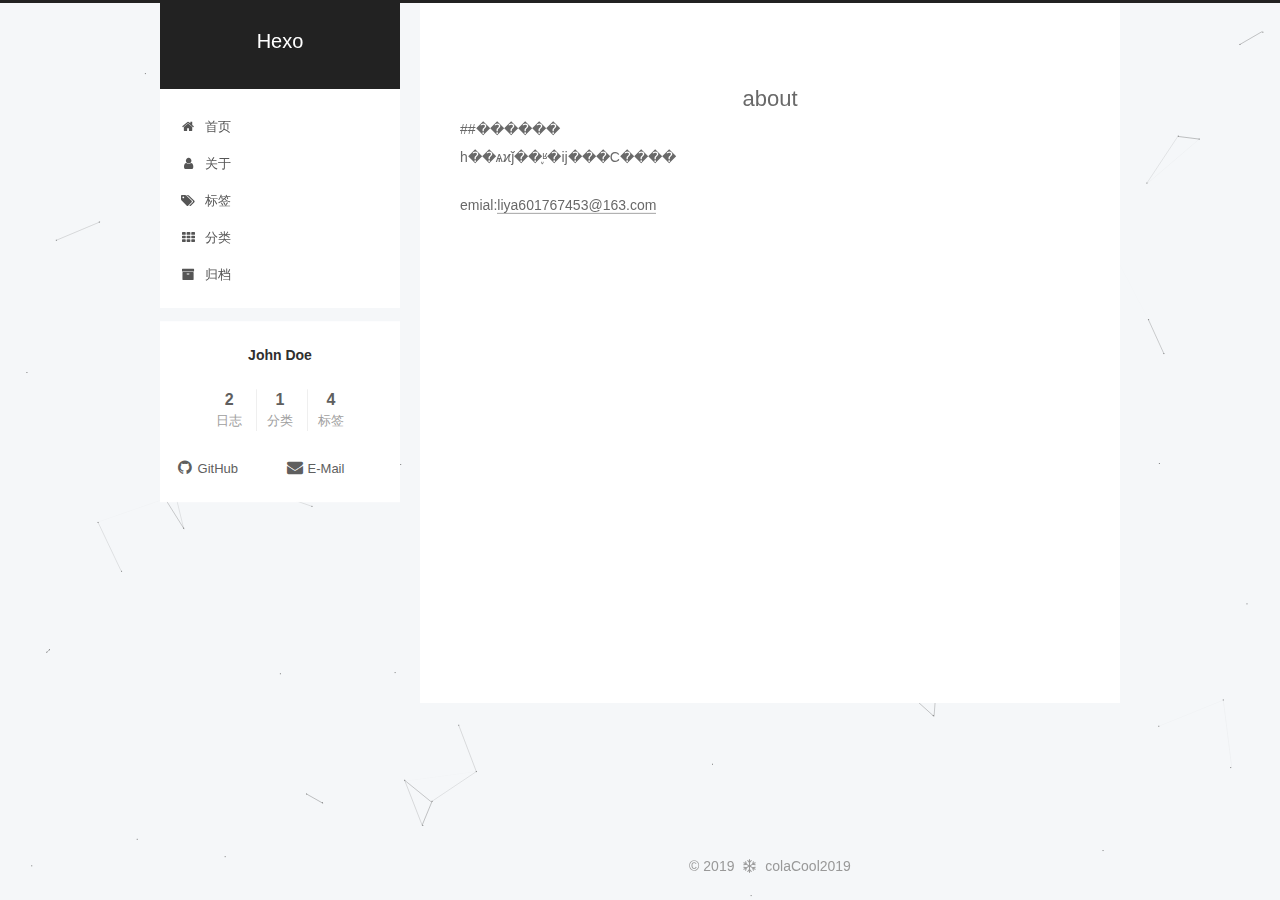
==== commit 67dffa2c: "Site updated: 2019-05-16 16:20:26" ====
--- a/about/index.html
+++ b/about/index.html
@@ -5,7 +5,7 @@
   
 
 
-<html class="theme-next pisces use-motion" lang="zh-Hans">
+<html class="theme-next gemini use-motion" lang="zh-Hans">
 <head><meta name="generator" content="Hexo 3.8.0">
   <meta charset="UTF-8">
 <meta http-equiv="X-UA-Compatible" content="IE=edge">
@@ -97,12 +97,12 @@
   var NexT = window.NexT || {};
   var CONFIG = {
     root: '/',
-    scheme: 'Pisces',
+    scheme: 'Gemini',
     version: '5.1.4',
     sidebar: {"position":"left","display":"post","offset":12,"b2t":false,"scrollpercent":false,"onmobile":false},
     fancybox: true,
     tabs: true,
-    motion: {"enable":true,"async":false,"transition":{"post_block":"fadeIn","post_header":"slideDownIn","post_body":"slideDownIn","coll_header":"slideLeftIn","sidebar":"slideUpIn"}},
+    motion: {"enable":true,"async":true,"transition":{"post_block":"fadeIn","post_header":"slideDownIn","post_body":"slideDownIn","coll_header":"slideLeftIn","sidebar":"slideUpIn"}},
     duoshuo: {
       userId: '0',
       author: '博主'
@@ -229,46 +229,6 @@
           </a>
         </li>
       
-        
-        <li class="menu-item menu-item-schedule">
-          <a href="/schedule/" rel="section">
-            
-              <i class="menu-item-icon fa fa-fw fa-calendar"></i> <br>
-            
-            日程表
-          </a>
-        </li>
-      
-        
-        <li class="menu-item menu-item-sitemap">
-          <a href="/sitemap.xml" rel="section">
-            
-              <i class="menu-item-icon fa fa-fw fa-sitemap"></i> <br>
-            
-            站点地图
-          </a>
-        </li>
-      
-        
-        <li class="menu-item menu-item-commonweal">
-          <a href="/404/" rel="section">
-            
-              <i class="menu-item-icon fa fa-fw fa-heartbeat"></i> <br>
-            
-            公益404
-          </a>
-        </li>
-      
-        
-        <li class="menu-item menu-item-something">
-          <a href="/something" rel="section">
-            
-              <i class="menu-item-icon fa fa-fw fa-question-circle"></i> <br>
-            
-            有料
-          </a>
-        </li>
-      
 
       
     </ul>
@@ -377,10 +337,10 @@
               
               
               <div class="site-state-item site-state-categories">
-                
+                <a href="/tags/index.html">
                   <span class="site-state-item-count">1</span>
                   <span class="site-state-item-name">分类</span>
-                
+                </a>
               </div>
             
 
@@ -388,10 +348,10 @@
               
               
               <div class="site-state-item site-state-tags">
-                <a href="/tags/index.html">
+                
                   <span class="site-state-item-count">4</span>
                   <span class="site-state-item-name">标签</span>
-                </a>
+                
               </div>
             
 
@@ -399,6 +359,22 @@
 
           
 
+          
+            <div class="links-of-author motion-element">
+                
+                  <span class="links-of-author-item">
+                    <a href="https://github.com/colaCool2019" target="_blank" title="GitHub">
+                      
+                        <i class="fa fa-fw fa-github"></i>GitHub</a>
+                  </span>
+                
+                  <span class="links-of-author-item">
+                    <a href="mailto:liya601767453@163.com" target="_blank" title="E-Mail">
+                      
+                        <i class="fa fa-fw fa-envelope"></i>E-Mail</a>
+                  </span>
+                
+            </div>
           
 
           
@@ -428,23 +404,17 @@
       <div class="footer-inner">
         <div class="copyright">&copy; <span itemprop="copyrightYear">2019</span>
   <span class="with-love">
-    <i class="fa fa-user"></i>
+    <i class="fa fa-snowflake-o"></i>
   </span>
-  <span class="author" itemprop="copyrightHolder">John Doe</span>
+  <span class="author" itemprop="copyrightHolder">colaCool2019</span>
 
   
 </div>
 
 
-  <div class="powered-by">由 <a class="theme-link" target="_blank" href="https://hexo.io">Hexo</a> 强力驱动</div>
-
-
-
-  <span class="post-meta-divider">|</span>
-
-
-
-  <div class="theme-info">主题 &mdash; <a class="theme-link" target="_blank" href="https://github.com/iissnan/hexo-theme-next">NexT.Pisces</a> v5.1.4</div>
+
+
+
 
 
 
@@ -491,6 +461,8 @@
   
 
 
+  
+
 
 
 
@@ -529,6 +501,11 @@
   
   
     <script type="text/javascript" src="/lib/fancybox/source/jquery.fancybox.pack.js?v=2.1.5"></script>
+  
+
+  
+  
+    <script type="text/javascript" src="/lib/canvas-nest/canvas-nest.min.js"></script>
   
 
 
@@ -620,3 +597,5 @@
 
 </body>
 </html>
+<script type="text/javascript" src="/js/src/clicklove.js"></script>
+
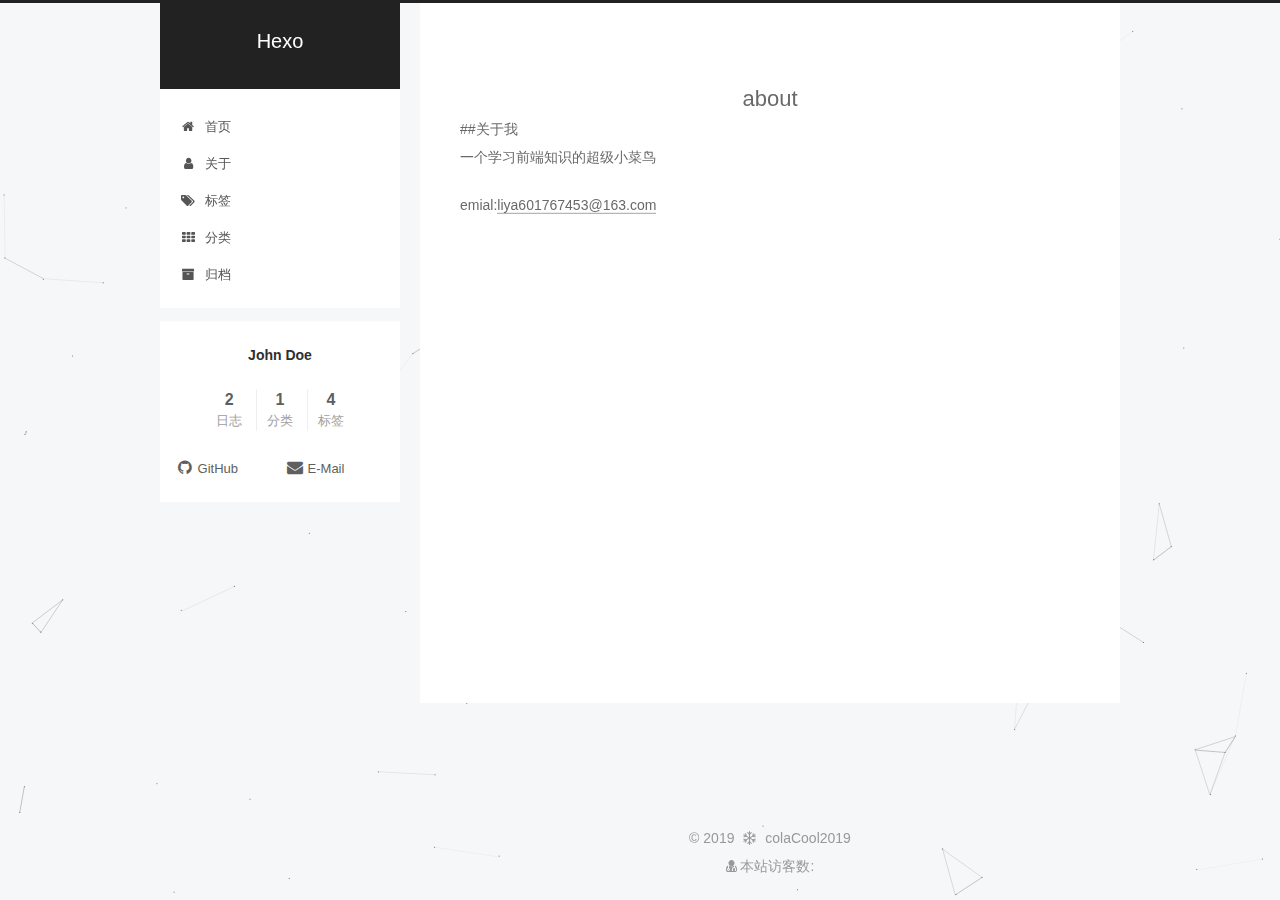
==== commit a2973673: "Site updated: 2019-05-16 18:12:03" ====
--- a/about/index.html
+++ b/about/index.html
@@ -79,17 +79,17 @@
 
 
 
-<meta name="description" content="##������һ��ѧϰǰ��֪ʶ�ĳ���С���� emial:liya601767453@163.com">
+<meta name="description" content="##关于我一个学习前端知识的超级小菜鸟 emial:liya601767453@163.com">
 <meta property="og:type" content="website">
 <meta property="og:title" content="about">
 <meta property="og:url" content="http://yoursite.com/about/index.html">
 <meta property="og:site_name" content="Hexo">
-<meta property="og:description" content="##������һ��ѧϰǰ��֪ʶ�ĳ���С���� emial:liya601767453@163.com">
+<meta property="og:description" content="##关于我一个学习前端知识的超级小菜鸟 emial:liya601767453@163.com">
 <meta property="og:locale" content="zh-Hans">
-<meta property="og:updated_time" content="2019-05-16T01:18:16.630Z">
+<meta property="og:updated_time" content="2019-05-16T09:23:11.045Z">
 <meta name="twitter:card" content="summary">
 <meta name="twitter:title" content="about">
-<meta name="twitter:description" content="##������һ��ѧϰǰ��֪ʶ�ĳ���С���� emial:liya601767453@163.com">
+<meta name="twitter:description" content="##关于我一个学习前端知识的超级小菜鸟 emial:liya601767453@163.com">
 
 
 
@@ -267,7 +267,7 @@
       <div class="post-body">
         
         
-          <p>##������<br>һ��ѧϰǰ��֪ʶ�ĳ���С����</p>
+          <p>##关于我<br>一个学习前端知识的超级小菜鸟</p>
 <p>emial:<a href="mailto:liya601767453@163.com" target="_blank" rel="noopener">liya601767453@163.com</a></p>
 
         
@@ -337,7 +337,7 @@
               
               
               <div class="site-state-item site-state-categories">
-                <a href="/tags/index.html">
+                <a href="/categories/index.html">
                   <span class="site-state-item-count">1</span>
                   <span class="site-state-item-name">分类</span>
                 </a>
@@ -348,10 +348,10 @@
               
               
               <div class="site-state-item site-state-tags">
-                
+                <a href="/tags/index.html">
                   <span class="site-state-item-count">4</span>
                   <span class="site-state-item-name">标签</span>
-                
+                </a>
               </div>
             
 
@@ -402,7 +402,8 @@
 
     <footer id="footer" class="footer">
       <div class="footer-inner">
-        <div class="copyright">&copy; <span itemprop="copyrightYear">2019</span>
+        <script async src="https://dn-lbstatics.qbox.me/busuanzi/2.3/busuanzi.pure.mini.js"></script>
+<div class="copyright">&copy; <span itemprop="copyrightYear">2019</span>
   <span class="with-love">
     <i class="fa fa-snowflake-o"></i>
   </span>
@@ -410,6 +411,12 @@
 
   
 </div>
+<div class="powered-by">
+<i class="fa fa-user-md"></i><span id="busuanzi_container_site_uv">
+  本站访客数:<span id="busuanzi_value_site_uv"></span>
+</span>
+</div>
+
 
 
 
